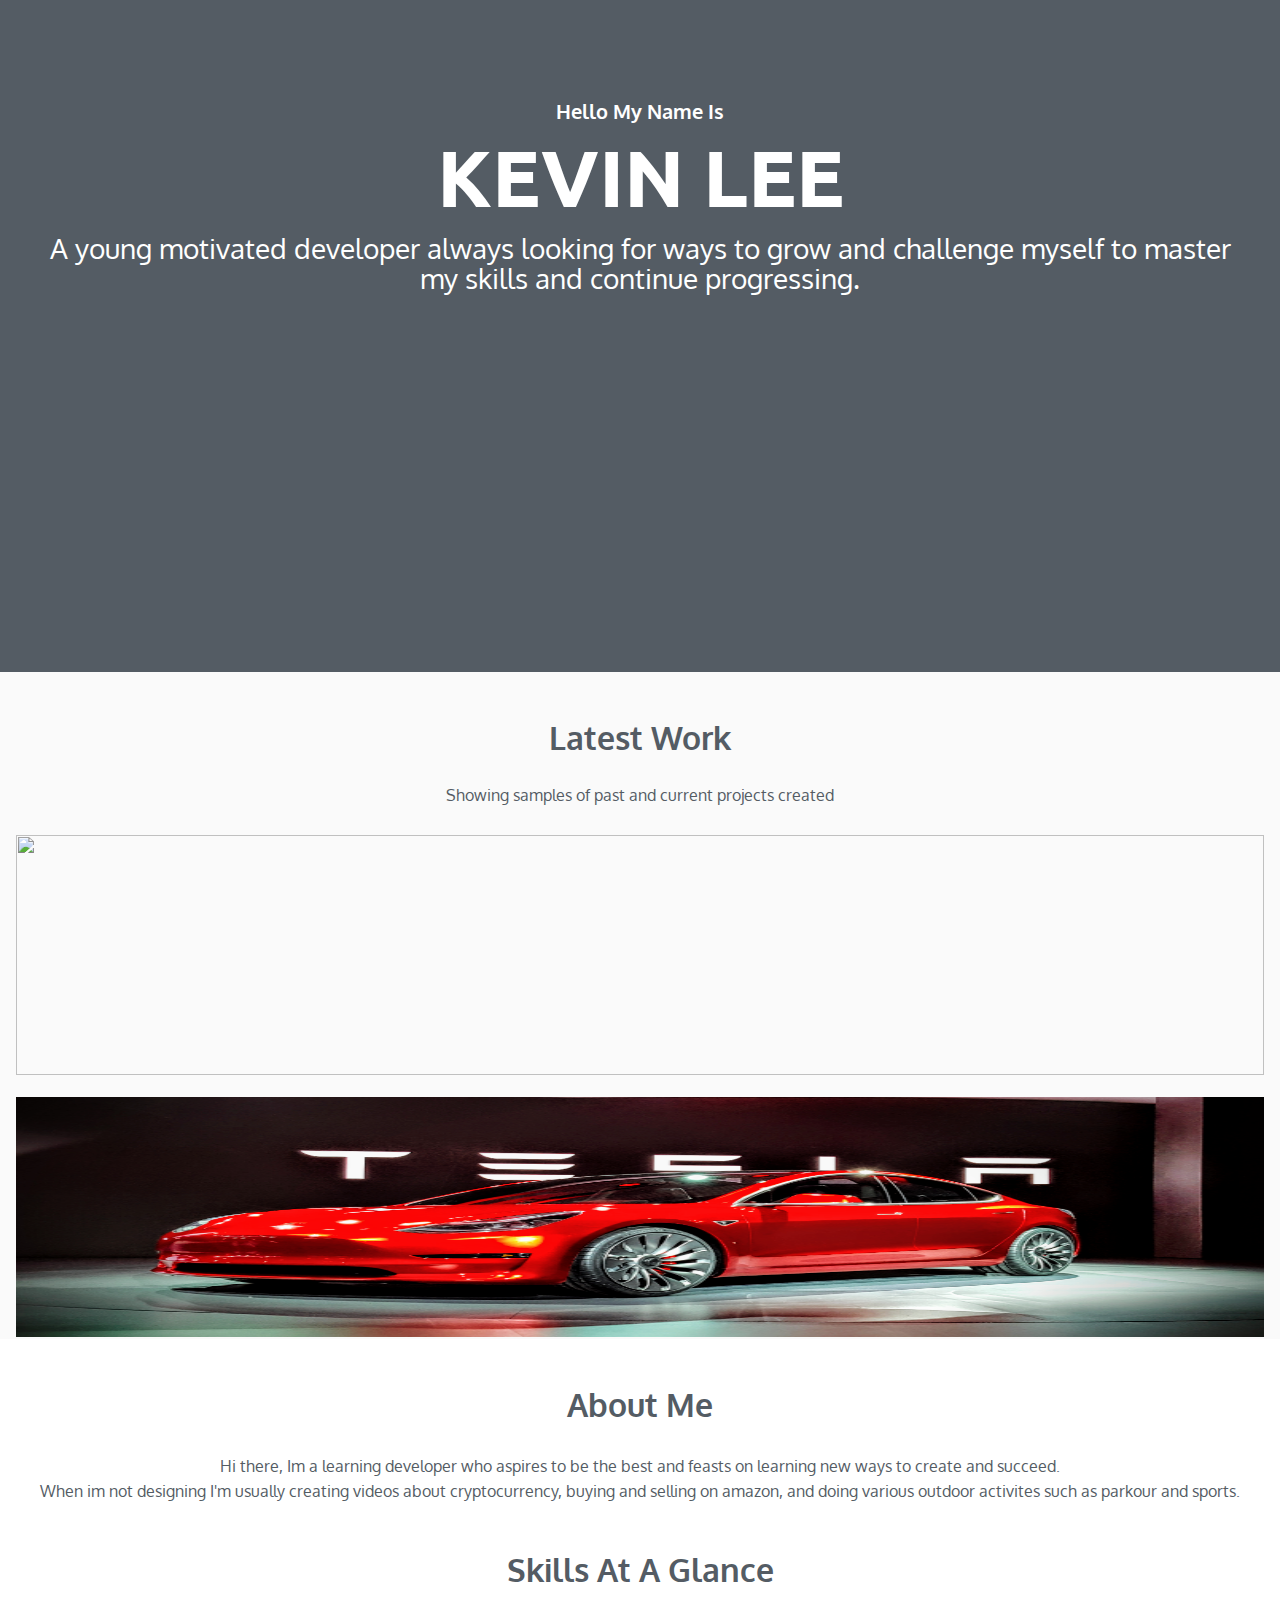
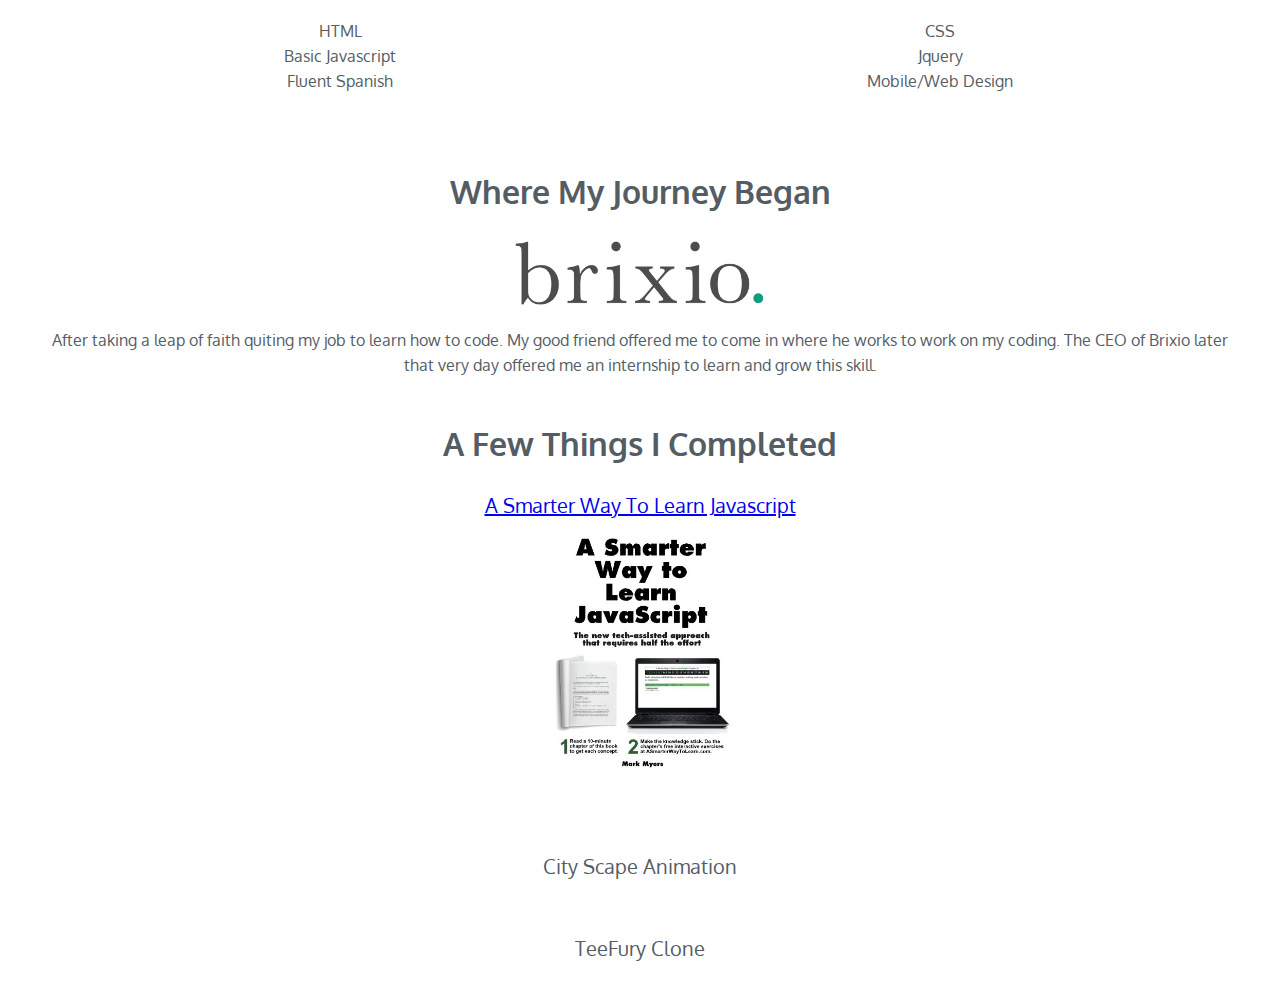
==== index.html @ 57ce1e83 "first commit" ====
<!DOCTYPE html>
<html>
  <head>
    <meta name="viewport" content="width=device-width, initial-scale=1.0">
    <meta charset="utf-8">
    <title>KevDevLee</title>
    <link rel="stylesheet" href="reset.css">
    <link rel="stylesheet" href="styles.css">
    <link rel="icon" href="./img/icon.png">
    <link rel="stylesheet" href="mediaquery.css">
    <script src="https://use.fontawesome.com/3c6d89390d.js"></script>
  </head>
  <body>
    <div class="header-container">
      <div class="info-container">
        <div class="title">
          Hello my name is
        </div>
        <div class="name">
          Kevin lee
        </div>
        <div class="intro-about-me">
          A young motivated developer always looking for ways to grow and challenge myself to master my skills and continue progressing.
        </div>
      </div>

      <div class="down-button">

      </div>
    </div>
    <div class="section2-container">
      <div class="section2-info">
        <div class="infoheader">
          Latest Work
        </div>
        <div class="clones">
          Showing samples of past and current projects created
        </div>

      </div>
      <div class="projects-container">
        <div class="apple">
          <img src="./img/apple.png" alt="">
        </div>
        <div class="tesla">
          <img src="./img/tesla.png" alt="">
        </div>
      </div>
    </div>
    <div class="about-me-container">
      <div class="infoheader">
        About me
      </div>
      <div class="info-about-me">
        Hi there, Im a learning developer who aspires to be the best and feasts on learning new ways to create and succeed.
      </div>
      <div class="whoami">
        When im not designing I'm usually creating videos about cryptocurrency, buying and selling on amazon, and doing various outdoor activites such as parkour and sports.
  </div>
  <div class="services-container">
      <div class="infoheader">
        Skills At A Glance
      </div>
      <div class="grid-wrapper">
      <div class="skills">
        HTML
      </div>
      <div class="skills">
        CSS
      </div>
      <div class="skills">
        Basic Javascript
      </div>
      <div class="skills">
        Jquery
      </div>
      <div class="skills">
        Fluent Spanish
      </div>
      <div class="skills">
        Mobile/Web Design
      </div>
    </div>

  </div>
  <div class="worked-with">
    <div class="infoheader">
      Where my journey began
    </div>
    <div id="briximg" class="jobs">
      <img src="./img/brixio.png" alt="">
    </div>
    <div class="my-journey">
      After taking a leap of faith quiting my job to learn how to code. My good friend offered me to come in where he works to work on my coding. The CEO of Brixio later that very day offered me an internship to learn and grow this skill.
    </div>
    <div class="infoheader">
      A Few Things I Completed
    </div>
    <div class="whatilearned">

    </div>
    <div class="titleintro">
     <a href="http://dit.dru.ac.th/home/004/classicweb/for_member/filekm/ASmarterWaytoLearnJavaScript.pdf">A Smarter Way To Learn Javascript</a>
    </div>
    <div class="smarterway">
      <div class="smarter">
        <img src="./img/javascript.jpg" alt="">
      </div>
    </div>
    <div class="titleintro">
      <img src="./img/jquerysnake" alt="">
    </div>
    <div class="titleintro">
      City Scape Animation
    </div>
    <div class="cityscape">
      <img src="./img/cityscap.png" alt="">
    </div>
    <div class="titleintro">
      TeeFury Clone
    </div>
    <div class="tee">
      <img src="./img/teefury.png" alt="">
    </div>
  </div>


    <!-- <div class="logoo">
      <?xml version="1.0" encoding="utf-8"?>
      <svg version="1.1" id="Layer_1" xmlns="http://www.w3.org/2000/svg" xmlns:xlink="http://www.w3.org/1999/xlink" x="0px" y="0px"
      	 viewBox="0 0 375 176" style="enable-background:new 0 0 375 176;" xml:space="preserve">
      <style type="text/css">
      	.st0{fill:#8ED7F0;stroke:#000000;stroke-miterlimit:10;}
      	.st1{fill:#190B0B;stroke:#000000;stroke-miterlimit:10;}
      	.st2{fill:#180D0B;stroke:#000000;stroke-miterlimit:10;}
      	.st3{fill:#19100B;stroke:#000000;stroke-miterlimit:10;}
      	.st4{fill:#FFFFFF;stroke:#000000;stroke-miterlimit:10;}
      	.st5{fill:#190C0C;stroke:#000000;stroke-miterlimit:10;}
      	.st6{fill:#ED1C24;stroke:#010101;stroke-miterlimit:10;}
      	.st7{fill:#E01F26;stroke:#000000;stroke-miterlimit:10;}
      	.st8{fill:#999999;stroke:#000000;stroke-miterlimit:10;}
      </style>
      <rect id="outer" x="3.3" y="15.8" class="st0" width="368.4" height="10.1"/>
      <rect id="outer" x="3.3" y="147.6" class="st0" width="368.4" height="10.1"/>
      <path id="outer" class="st1" d="M99,113.2c-0.6-2-2.1-3.2-2.7-3.7c-2.4-1.9-5.4-2.5-10.3-2.3c-3.9,0.2-10.2,1-18,4.3
      	c-10.3,3.9-16.8,9.4-20.4,13c-4.1,4-10.1,9.9-9.4,16.8c0.1,1.2,0.4,4.9,3.1,7.4c1.6,1.5,3.7,2.3,4.5,2.6c1.5,0.6,2.8,0.8,3.7,1h32.2
      	l2.9-7.1L53,145.7c-0.8-0.3-1.5-0.5-2.3-0.8c-0.6-0.4-1.5-1.3-1.9-2.6c-0.4-1.3-0.1-2.5,0.1-3.4c0.1-0.4,0.2-0.8,0.3-1.2
      	c0,0,0.1-0.3,0.2-0.7c0.4-1.1,1.2-2.5,1.4-2.7c0.4-0.6,1-1.3,1.6-2c0.3-0.4,0.7-0.7,1-1c0.7-0.8,1.8-2.2,3.4-3.5
      	c0.4-0.4,0.8-0.7,1-0.9c3.5-2.9,6.6-4.6,8.4-5.7c2.7-1.5,4.7-2.4,8-3.8c5.1-2.2,6.7-2.5,7.8-2.6c2.2-0.2,6.4-0.3,7,1.3
      	c0.4,1.1-1,2.5-2.1,3.5c-5.7,5.2-18.2,12.8-24,16.2l5.4,4.7l27.1-17.4C98.6,120.2,100,116.4,99,113.2z"/>
      <path id="outer" class="st1" d="M111.8,129.3c-1.1-1.3,1.4-4.9,5.4-11.7c2.7-4.5,4.7-8.3,6-10.8c-4.3,0-8.6,0-12.8,0l-21.7,45.3
      	c4,0,8.1,0,12.1,0c0.8-2.4,2.4-6.5,6.1-10.1c3.9-3.8,9.1-6.2,9.9-5.3c0.3,0.3-0.3,0.9-1.7,5.3c-0.3,0.8-0.6,1.9-0.8,3.4
      	c-0.1,1-0.2,1.6,0,2.5c0.4,1.9,1.6,3,1.9,3.3c1.3,1.2,2.7,1.4,3.3,1.5c3.8,0,7.5,0.1,11.3,0.1l3.1-6.8c-1,0-2.6,0-4.4-0.1
      	c-2.6-0.1-3.9-0.2-4.2-0.7c-1.2-1.8,4.6-5.5,3.9-10.5c-0.4-2.6-2.4-4.3-2.6-4.4c-0.7-0.6-2-1.3-6-1.4
      	C114.8,128.7,112.7,130.3,111.8,129.3z"/>
      <path id="outer" class="st1" d="M136.3,145.2c-0.2,1-0.4,3,0.8,4.8c1.3,1.9,3.5,2.3,5.7,2.8c0.8,0.2,1.9,0.3,5.6,0.3
      	c2.5,0,4.5-0.2,6.1-0.3l3-7.5c-3.8,0-7.5,0-11.3,0.1c2.7-5.1,5.3-10.2,8-15.3c-3.6-0.1-7.2-0.1-10.8-0.2
      	C141.1,134.9,138.7,140,136.3,145.2z"/>
      <ellipse id="outer" class="st1" cx="153.4" cy="118.8" rx="6.5" ry="4.4"/>
      <path id="outer" class="st1" d="M196.7,153.6c-13.3,0.3-23.2,0.3-27.1,0.2c-0.9,0-2.9-0.1-5-1.3c-2.1-1.2-3.1-3-3.3-3.3
      	c-1.3-2.3-1.1-4.5-1-5.6c0.6-6,5.8-9.7,7.3-10.8c3.9-2.8,7.8-3.4,9.8-3.7c0.9-0.1,3.8-0.5,7.3,0c1.9,0.3,3.9,0.6,6,1.9
      	c0.8,0.5,1.8,1.2,2.7,2.5c1.6,2.5,1,5.2,0.8,6c-3.6,0-7.1,0-10.7,0c1-2.5,0.7-3.5,0.2-4c-1.4-1.5-6.7,0.3-9.7,3.5
      	c-2.3,2.5-3,5.3-3.3,6.8c8.9,0.2,17.9,0.4,26.8,0.7L196.7,153.6z"/>
      <path id="outer" class="st2" d="M235.8,136.6c-4.5-0.6-8.3-0.5-10.9-0.3c-0.7,0.1-4.6,0.4-9.2,2.3c-1.9,0.7-3.4,1.6-4.2,3.2
      	c-0.4,0.8-0.9,2.4-0.2,3.3c1.2,1.3,4.8-0.2,6.6-1.3c2.6-1.5,4.1-3.7,4.8-5.1c2.8,0.8,5.6,1.6,8.4,2.4c-1.6,1.4-3.3,2.9-4.9,4.3
      	c4.3,0.3,8.7,0.7,13,1c-0.4,2.1-0.8,4.2-1.3,6.3c-4.3,0-8.5,0.1-12.8,0.1c-1.4-0.8-2.7-1.7-4.1-2.5c-1.1,0.7-2.8,1.7-5,2.3
      	c-2.1,0.6-6.2,1.9-10.3,0.1c-0.9-0.4-5.1-2.2-6.1-6.1c-1.4-5.6,4.9-10.6,5.6-11.1c1.8-1.4,3.9-2.2,5.6-2.9c2.2-0.9,4-1.3,5.9-1.8
      	c1-0.2,3.9-0.9,8.3-1.3c6.1-0.6,9.1-0.9,10.2,0.7c0.4,0.6,0.4,1.3,0.6,2.6C236.1,134.4,236,135.7,235.8,136.6z"/>
      <path id="outer" class="st2" d="M269.2,137.8c2.9,0.7,5.8,1.3,8.6,2c-2.4,4.8-4.2,8.5-5.3,10.6c-3.5,7.2-4.3,8.8-6.3,11
      	c-2.9,3.2-5.9,5.1-7.5,6.1c-2.8,1.8-5.2,2.7-6,3c-3,1.1-5.4,1.6-7,1.9c-2.2,0.4-4.2,0.6-5.6,0.6c-0.3-1.9-0.6-3.8-0.9-5.6
      	c5.8-1.5,10.3-3.4,13.3-4.9c2.5-1.2,4-2.2,5.4-3.6c2.6-2.7,3.8-5.7,4.3-7.4c-1.4,0.3-3.4,0.7-5.8,0.9c-2,0.1-4.2,0.3-6.9-0.4
      	c-2.5-0.6-4.7-1.1-6.4-3.1c-2.2-2.6-1.8-6-1.6-7c0.5-1.4,1.4-3.7,3.4-5.9c0.5-0.6,2.7-3,7.4-4.9c3.6-1.5,6.6-1.8,11-2
      	c4.7-0.2,10.5-0.4,17.3-0.4c-0.2,2.5-0.3,4.9-0.5,7.4c-4-0.1-7.6-0.1-10.5-0.1c-1.7,0-4.1,0-7.1,0.4c-1.2,0.1-2.8,0.4-4.7,0.9
      	c-2.8,0.8-3.8,1.4-4.1,1.7c-0.8,0.6-2,1.6-2.3,3.3c0,0.2-0.2,1.9,0.9,3.1c1.3,1.5,3.5,1.3,4.6,1.3c1.5-0.1,2.5-0.6,4-1.4
      	c0.8-0.4,2.3-1.2,4-2.6C266,141.7,267.6,140.1,269.2,137.8z"/>
      <path id="outer" class="st3" d="M280.6,144.9c0,7,7.3,12.8,16.3,12.8c9,0,16.3-5.7,16.3-12.8s-7.3-12.8-16.3-12.8
      	C287.9,132.2,280.6,137.9,280.6,144.9"/>
      <path id="outer" class="st4" d="M303,144.4c0.4,0.4-1.6,5.1-5.5,5.2c-2.7,0.1-5.6-2-5.8-4.7c-0.1-2.4,2.1-3.9,2.3-4
      	c1.8-1.2,4.2-1.1,4.5-0.5c0.1,0.2-0.1,0.3-0.2,0.9c0,0.3-0.1,0.9,0.1,1.5c0.2,0.5,0.5,0.8,0.7,0.9c0.4,0.4,0.9,0.5,1.1,0.6
      	c0.1,0,0.5,0.1,1.4,0.1C302.6,144.5,302.9,144.3,303,144.4z"/>
      <path id="outer" class="st5" d="M311.9,144.9c0,0,1.7,0.3,1.7,0.3c0.1,0,7.4,1.5,7.5,1.6l2.7-6.6h-9.8c-1.7-1.2-3.4-2.3-5.1-3.5
      	"/>
      <polygon id="outer" class="st6" points="55.4,90.5 46.1,121.8 36.8,90.7 3.3,98.7 27.7,75.9 3.3,53.1 37.1,61.2 46.1,30.1
      	55.4,61.1 88.9,53.2 64.2,75.9 88.9,98.7 "/>
      <polygon id="outer" class="st6" points="241.5,90.5 232.2,121.8 222.9,90.7 189.4,98.7 213.9,75.9 189.4,53.1 223.2,61.2
      	232.2,30.1 241.5,61.1 275.1,53.2 250.3,75.9 275.1,98.7 "/>
      <polygon id="outer" class="st6" points="338.2,90.5 328.9,121.8 319.6,90.7 286.1,98.7 310.5,75.9 286.1,53.1 319.9,61.2
      	328.9,30.1 338.2,61.1 371.7,53.2 347,75.9 371.7,98.7 "/>
      <path id="outer" class="st7" d="M34.9,117.3"/>
      <path id="outer" class="st7" d="M34.1,118.7"/>
      <path id="outer" class="st7" d="M35.1,118.8"/>
      <path id="outer" class="st7" d="M49.4,109.9"/>
      <path id="outer" class="st7" d="M48.4,114.7"/>
      <path id="outer" class="st7" d="M49.9,103.4"/>
      <path id="outer" class="st4" d="M24.4,105"/>
      <path id="outer" class="st8" d="M171.7,46.6"/>
      <polygon id="outer" class="st6" points="147.7,90.5 138.4,121.8 129.2,90.7 95.6,98.7 120.1,75.9 95.6,53.1 129.5,61.2
      	138.4,30.1 147.7,61.1 181.3,53.2 156.5,75.9 181.3,98.7 "/>
      </svg>
    </div> -->




    <script type="text/javascript" src="http://code.jquery.com/jquery-1.9.1.min.js"></script>
      <script src="./Javascript/javascript.js"></script>
  </body>
</html>
---- styles.css ----
@import url('https://fonts.googleapis.com/css?family=Oxygen|Ubuntu');

body {
  /*font-family: 'Ubuntu', sans-serif;*/
  font-family: 'Oxygen', sans-serif;

}

.header-container {
  background-color: #545C64;
  height: 42rem;
  width: 100%;

}

.info-container {
  position: relative;
  top: 15%;
  text-align: center;
  color: white;
  padding: 0 1rem 0 1rem;
}

.title {
  text-transform: capitalize;
  font-weight: 600;
  font-size: 1.25rem;
}

.name {
  font-size: 5rem;
  margin: 1rem;
  text-transform: uppercase;
  font-weight: bold;
  font-family: 'Ubuntu', sans-serif;
}

.intro-about-me {
  margin-top: 1rem;
  padding: 0 2rem 0 2rem;
  font-size: 1.75rem;
  line-height: 30px;
}

.section2-container {
background-color: #FAFAFA;
padding: 0 1rem 0 1rem;
text-align: center;
}

.section2-info {
}

.infoheader {
  color: #545C64;
  text-align: center;
  text-transform: capitalize;
  font-weight: bold;
  font-size: 2rem;
  margin-bottom: 2rem;
  padding-top: 3rem;
  line-height: 35px;
}




.clones {
  color: #545C64;
  text-align: center;
  margin: 0 1.25rem 0 1.25rem;
}

.apple {
  margin-top: 2rem;
}

.apple img {
  width: 100%;
  height: 15rem;
}

.tesla img {
  width: 100%;
  height: 15rem;
}

.projects-container {
  display: grid;
  grid-template-columns: 1fr;
  grid-gap: 1.25rem;


}

.about-me-container {
  text-align: center;
  color: #545C64;
  padding: 0 2.5rem 0 2.5rem;
  line-height: 25px;
}

.about-me {
  font-size: 2rem;
  color: #545C64;
  padding-top: 3rem;
  text-align: center;
  margin-bottom: 2rem;
}

/*.services-at-glance {
  padding-top: 3rem;
  font-size: 1.75rem;
  color: #545C64;
}*/

.grid-wrapper {
  margin-top: 2rem;
  display: grid;
  grid-template-columns: 1fr 1fr;
  grid-template-rows: auto;
  grid-template-areas:
  "css html"
  "javascript jqeury"
  "spanish spanish"
  ;


}

.grid-wrapper:nth-child(1) {
  grid-area: css;
}
.grid-wrapper:nth-child(2) {
  grid-area: html;
}
.grid-wrapper:nth-child(3) {
  grid-area: javascript;
}
.grid-wrapper:nth-child(4) {
  grid-area: jquery;
}
.grid-wrapper:nth-child(5) {
  grid-area: spanish;
}
.grid-wrapper:nth-child(6) {
  grid-area: web;
  background-color: red;
}

/*.pleasure {
  padding-top: 3rem;
  font-size: 1.75rem;
  color: #545C64;
  margin-bottom: 2rem
}*/

.worked-with {
  padding-top: 2rem;

}

.jobs img {
  height: 5rem;
  padding: 0 0 1rem 0;
}


.js a {
  text-decoration: none;
}

.smarter img {
  height: 16rem;
}

.cityscape img {
  height: 6rem;
}

.tee img {
  height: 20rem;
}

.titleintro {
  color: #545C64;
  font-size: 1.25rem;
  margin: 1rem 0 1rem 0;
}




























.logoo img{
  height : 300px;
  width: 300px;
  display: inline-block;
}

#outer {
  stroke-dasharray: 757;
  stroke-dashoffset: -7576;
  animation: draw-outer 3s infinite;
}

@keyframes draw-outer {
  from {
    stroke-dashoffset: 757;
  }
  to{
    stroke-dashoffset: 0;
  }
}

#road {
  stroke-dasharray: 757;
  stroke-dashoffset: -7576;
  animation: draw-outer 3s infinite;
}

@keyframes draw-outer {
  from {
    stroke-dashoffset: 757;
  }
  to{
    stroke-dashoffset: 0;
  }
}
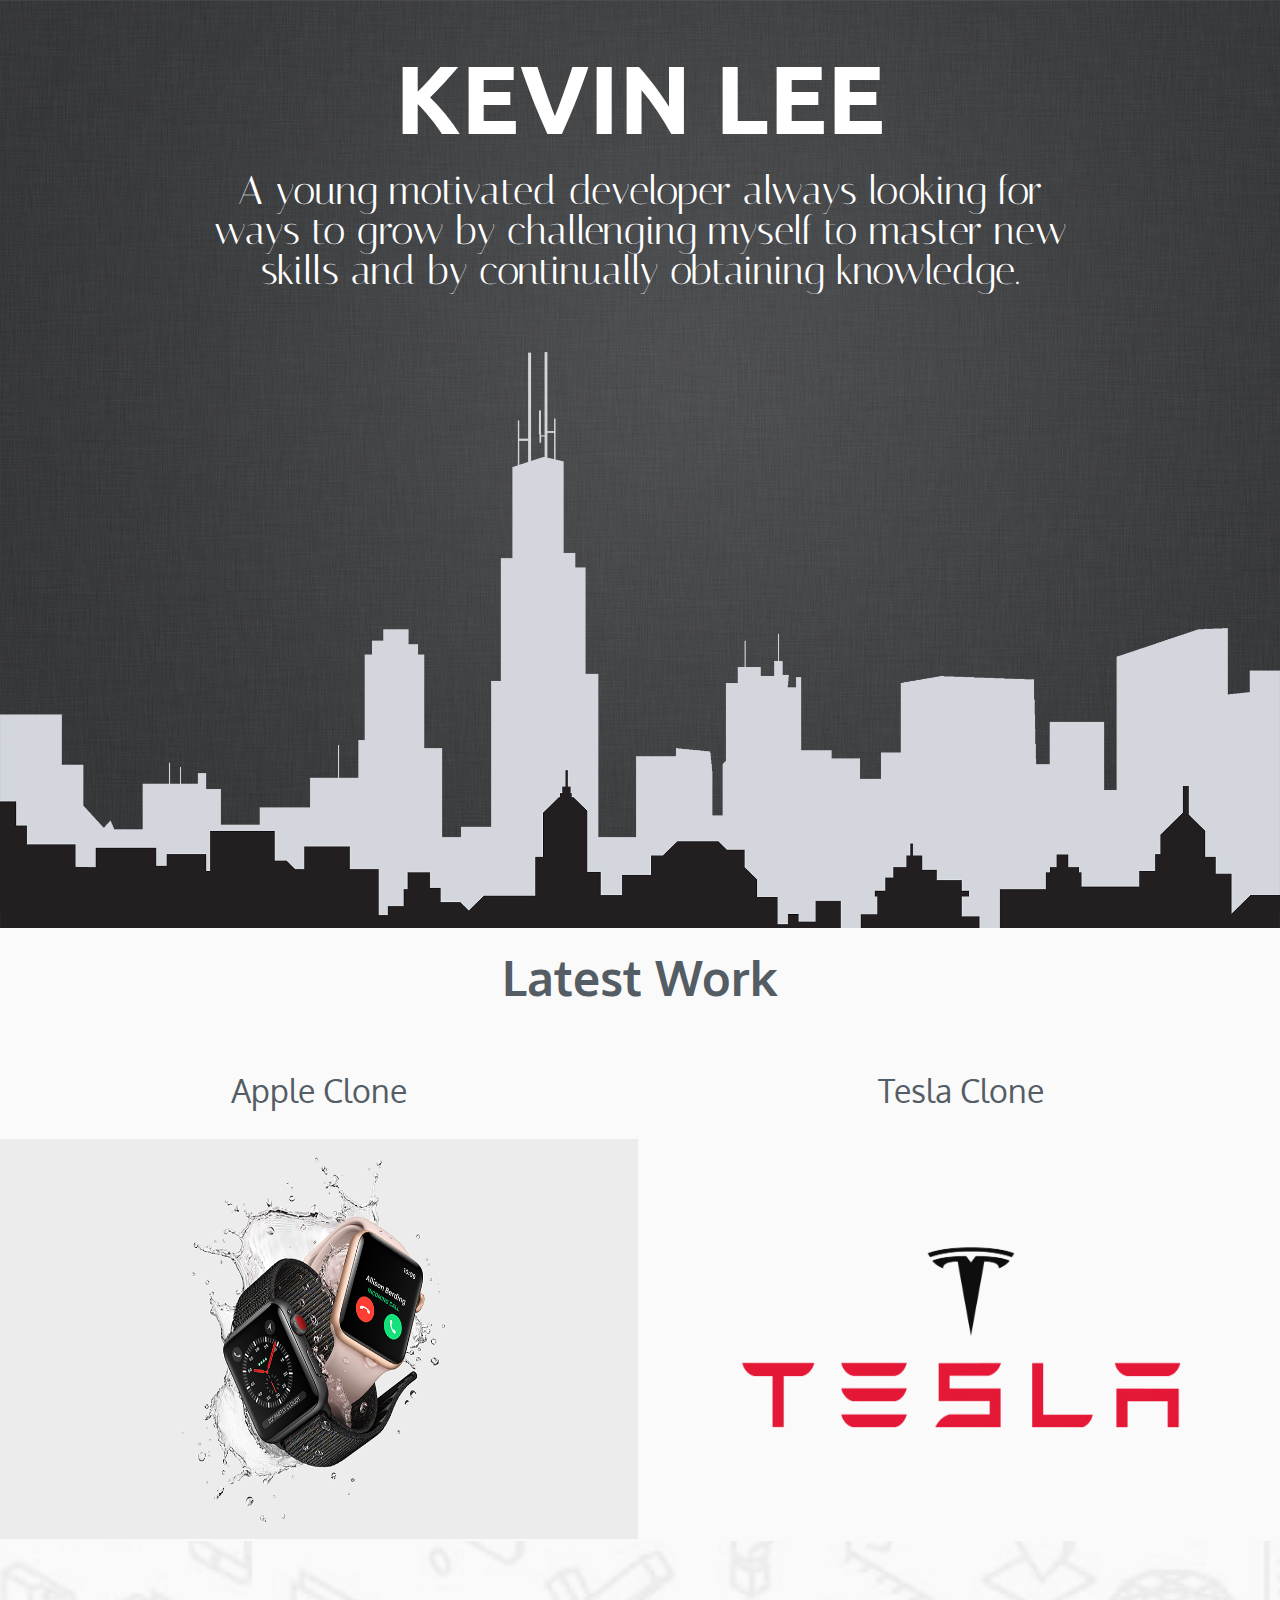
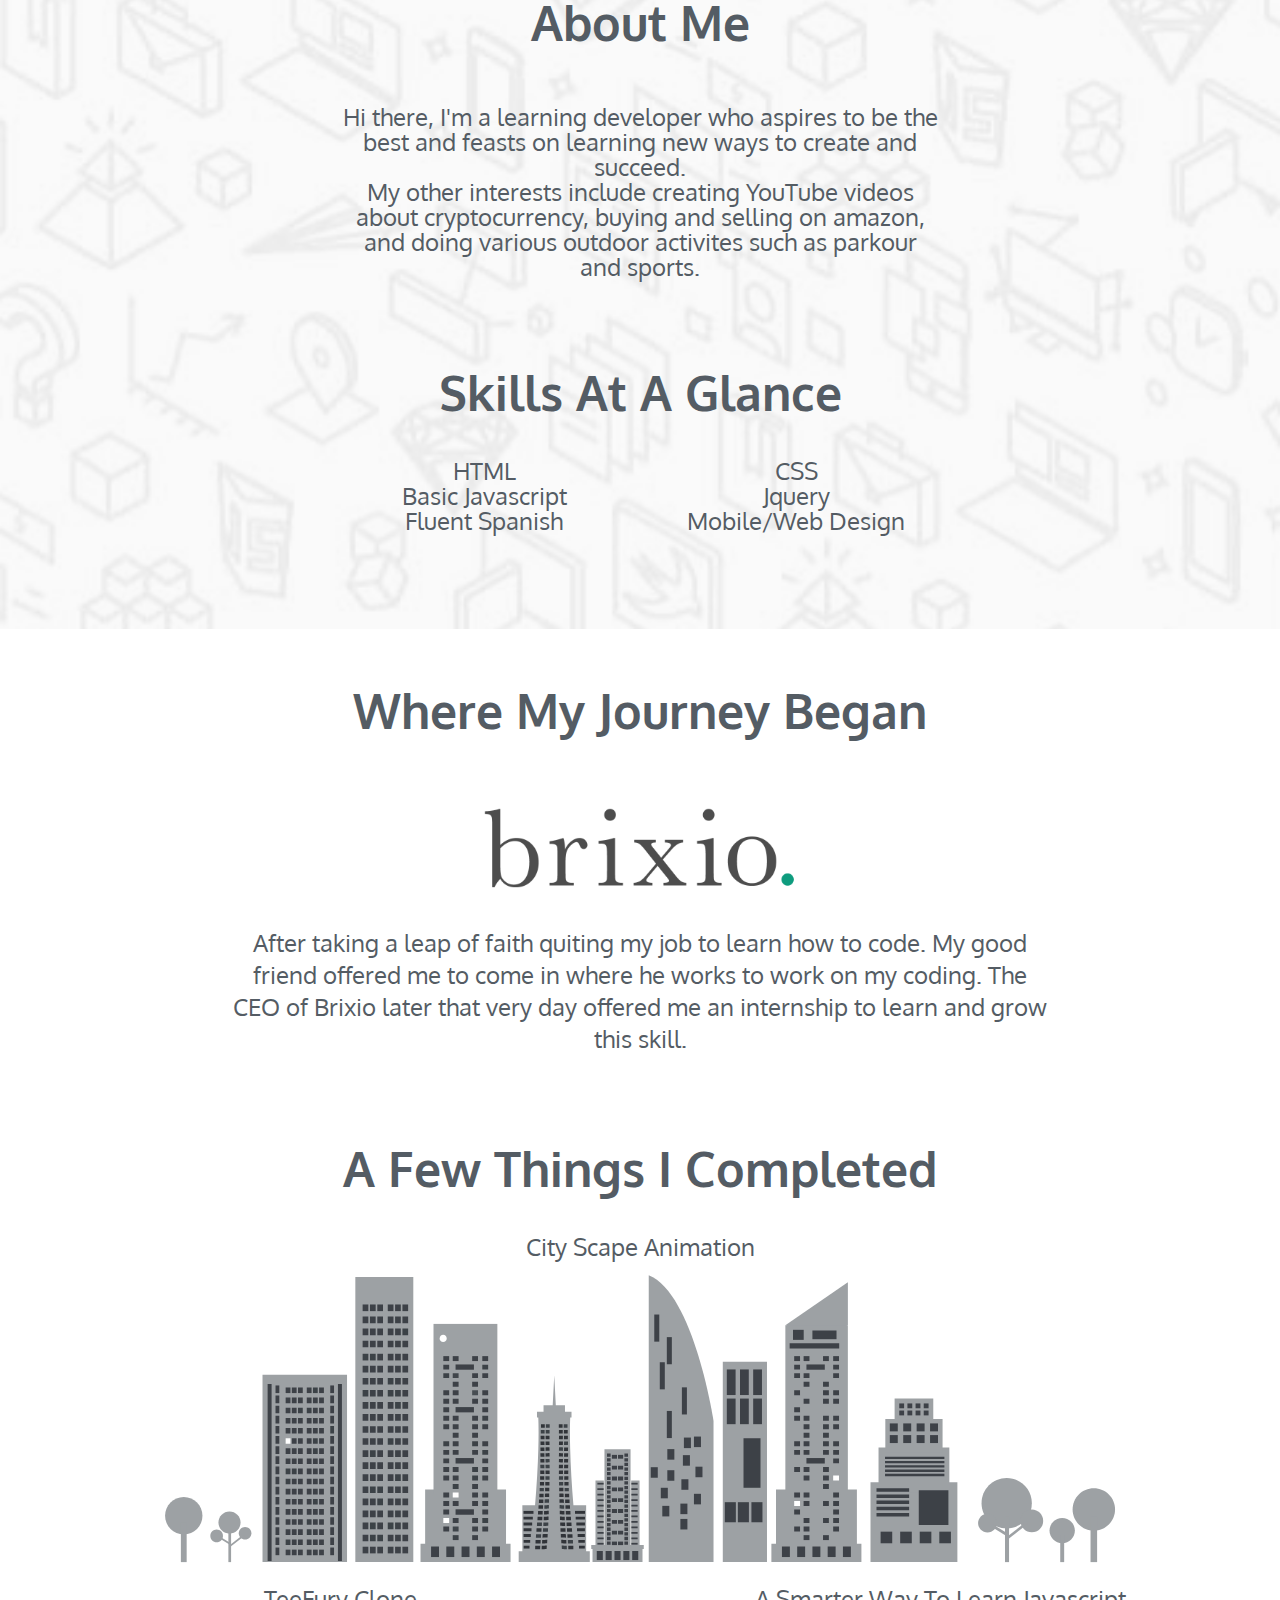
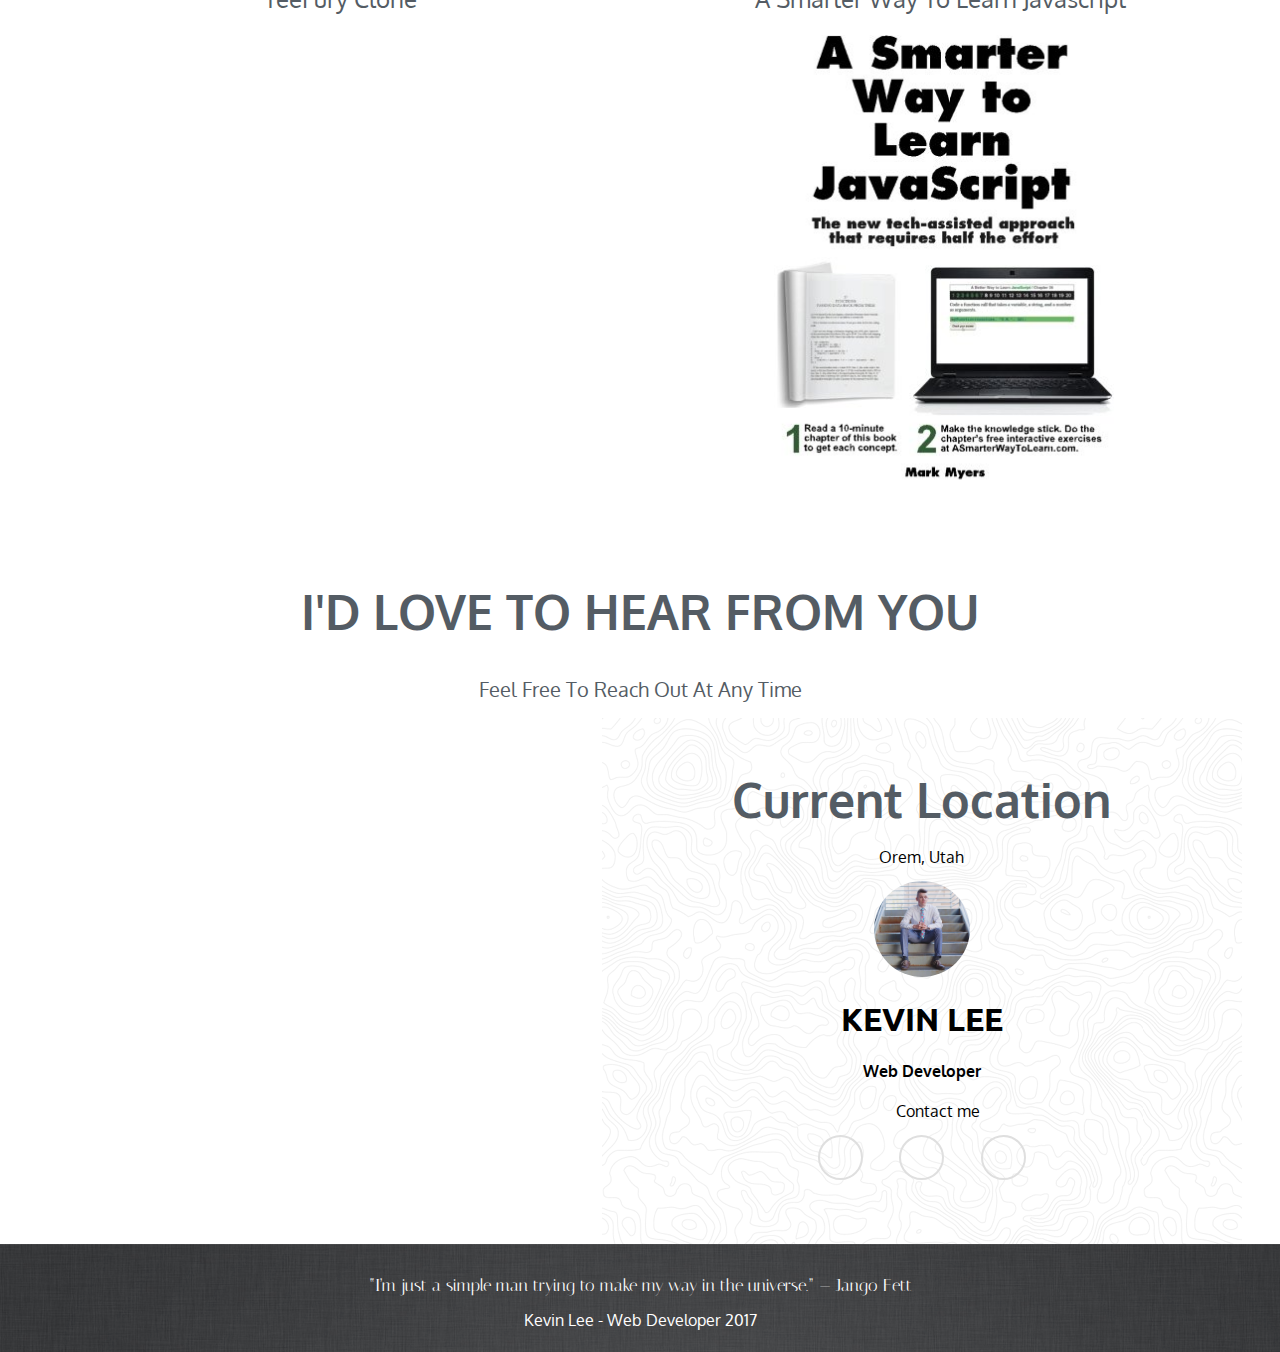
==== commit 601ea183: "massive updates" ====
--- a/index.html
+++ b/index.html
@@ -12,79 +12,99 @@
   </head>
   <body>
     <div class="header-container">
+
       <div class="info-container">
-        <div class="title">
-          Hello my name is
-        </div>
-        <div class="name">
+        <div id="mainname" class="name">
           Kevin lee
         </div>
         <div class="intro-about-me">
-          A young motivated developer always looking for ways to grow and challenge myself to master my skills and continue progressing.
+          A young motivated developer always looking for ways to grow by challenging myself to master new skills and by continually obtaining knowledge.
         </div>
       </div>
 
       <div class="down-button">
 
       </div>
+      <div class="chicago-town">
+    </div>
     </div>
     <div class="section2-container">
       <div class="section2-info">
+        <div id="latest-work" class="infoheader">
+          Latest Work
+        </div>
+        <!-- <div class="clones">
+          here are samples of past and current projects created.
+        </div> -->
+
+      </div>
+      <div class="projects-container">
+        <div class="tesla-box">
+          <div id="apple" class="clone-title">
+            <a href="apple.com">Apple Clone</a>
+          </div>
+          <div class="apple">
+            <img src="./img/apple1.png" alt="">
+          </div>
+
+        </div>
+        <div class="tesla-box">
+          <div id="tesla-title" class="clone-title">
+            <a href="tesla.com">Tesla Clone</a>
+          </div>
+          <div class="tesla">
+            <img src="./img/tesla.png" alt="">
+          </div>
+
+        </div>
+      </div>
+    </div>
+    <div class="cool-baxkground">
+
+    </div>
+    <div class="background-container">
+      <div class="about-me-container">
         <div class="infoheader">
-          Latest Work
-        </div>
-        <div class="clones">
-          Showing samples of past and current projects created
-        </div>
-
-      </div>
-      <div class="projects-container">
-        <div class="apple">
-          <img src="./img/apple.png" alt="">
-        </div>
-        <div class="tesla">
-          <img src="./img/tesla.png" alt="">
-        </div>
-      </div>
-    </div>
-    <div class="about-me-container">
-      <div class="infoheader">
-        About me
-      </div>
-      <div class="info-about-me">
-        Hi there, Im a learning developer who aspires to be the best and feasts on learning new ways to create and succeed.
-      </div>
-      <div class="whoami">
-        When im not designing I'm usually creating videos about cryptocurrency, buying and selling on amazon, and doing various outdoor activites such as parkour and sports.
-  </div>
-  <div class="services-container">
-      <div class="infoheader">
-        Skills At A Glance
-      </div>
-      <div class="grid-wrapper">
-      <div class="skills">
-        HTML
-      </div>
-      <div class="skills">
-        CSS
-      </div>
-      <div class="skills">
-        Basic Javascript
-      </div>
-      <div class="skills">
-        Jquery
-      </div>
-      <div class="skills">
-        Fluent Spanish
-      </div>
-      <div class="skills">
-        Mobile/Web Design
-      </div>
-    </div>
-
-  </div>
+          About me
+        </div>
+        <div class="info-about-me">
+          Hi there, I'm a learning developer who aspires to be the best and feasts on learning new ways to create and succeed.
+        </div>
+        <div class="whoami">
+          My other interests include creating YouTube videos about cryptocurrency, buying and selling on amazon, and doing various outdoor activites such as parkour and sports.
+        </div>
+      </div>
+
+      <div class="services-container">
+        <div class="infoheader">
+          Skills At A Glance
+        </div>
+        <div class="grid-wrapper">
+          <div class="skills">
+            HTML
+          </div>
+          <div class="skills">
+            CSS
+          </div>
+          <div class="skills">
+            Basic Javascript
+          </div>
+          <div class="skills">
+            Jquery
+          </div>
+          <div class="skills">
+            Fluent Spanish
+          </div>
+          <div class="skills">
+            Mobile/Web Design
+          </div>
+        </div>
+
+      </div>
+
+    </div>
   <div class="worked-with">
-    <div class="infoheader">
+    <div id="whereitbegan" class="infoheader">
       Where my journey began
     </div>
     <div id="briximg" class="jobs">
@@ -98,30 +118,114 @@
     </div>
     <div class="whatilearned">
 
-    </div>
-    <div class="titleintro">
-     <a href="http://dit.dru.ac.th/home/004/classicweb/for_member/filekm/ASmarterWaytoLearnJavaScript.pdf">A Smarter Way To Learn Javascript</a>
-    </div>
-    <div class="smarterway">
-      <div class="smarter">
-        <img src="./img/javascript.jpg" alt="">
-      </div>
-    </div>
-    <div class="titleintro">
-      <img src="./img/jquerysnake" alt="">
-    </div>
-    <div class="titleintro">
-      City Scape Animation
-    </div>
-    <div class="cityscape">
-      <img src="./img/cityscap.png" alt="">
-    </div>
-    <div class="titleintro">
-      TeeFury Clone
-    </div>
-    <div class="tee">
-      <img src="./img/teefury.png" alt="">
-    </div>
+      <div class="box1">
+        <div class="titleintro">
+          <a href="http://dit.dru.ac.th/home/004/classicweb/for_member/filekm/ASmarterWaytoLearnJavaScript.pdf">A Smarter Way To Learn Javascript</a>
+        </div>
+        <div class="smarterway">
+          <div class="smarter">
+            <img src="./img/javascript.jpg" alt="">
+          </div>
+      </div>
+    </div>
+    <div class="box-2">
+      <div class="titleintro">
+        TeeFury Clone
+      </div>
+      <div class="tee">
+        <img src="./img/teefury.png" alt="">
+      </div>
+    </div>
+    <div class="box-3">
+      <div id="cityscape" class="titleintro">
+        City Scape Animation
+      </div>
+      <div class="cityscape">
+        <img src="./img/city.svg" alt="city..">
+      </div>
+    </div>
+  </div>
+</div>
+  <div class="contact-me-container">
+    <div class="infoheader">
+      I'D LOVE TO HEAR FROM YOU
+    </div>
+    <div class="reach-out">
+      Feel Free To Reach Out At Any Time
+    </div>
+  </div>
+  <!-- </div> -->
+  <div class="map-bio-contain">
+    <div class="map-location-box">
+
+
+
+      <div id="map"></div>
+
+
+
+
+
+
+<div class="bot-box-2">
+  <div class="current-location-container">
+    <div id="currentlocation" class="infoheader">
+      Current Location
+    </div>
+    <div class="location-me">
+      Orem, Utah
+    </div>
+    <div class="linked-in">
+      <img src="./img/linkedin.png" alt="">
+    </div>
+    <div id="contact-name" class="name">
+      Kevin Lee
+    </div>
+    <div class="job">
+      Web Developer
+    </div>
+    <div class="email-me-container">
+      <div class="email-me-button">
+        <div class="email-icon">
+          <i class="fa fa-envelope-o" aria-hidden="true"></i>
+        </div>
+        <div class="contact-me-bottom">
+          Contact me
+        </div>
+      </div>
+
+    </div>
+    <div class="social-media-container">
+
+      <div class="social-media">
+        <i class="fa fa-facebook" aria-hidden="true"></i>
+      </div>
+      <div class="social-media">
+        <i class="fa fa-instagram" aria-hidden="true"></i>
+      </div>
+      <div class="social-media">
+        <i class="fa fa-linkedin" aria-hidden="true"></i>
+      </div>
+    </div>
+  </div>
+
+</div>
+    </div>
+
+  </div>
+  <div class="footer-container">
+    <footer class="footer">
+      <div class="logo">
+
+      </div>
+      <div class="quote">
+        “I’m just a simple man trying to make my way in the universe.” — Jango Fett
+      </div>
+      <div class="policy">
+        Kevin Lee - Web Developer 2017
+      </div>
+
+    </footer>
   </div>
 
 
@@ -204,5 +308,8 @@
 
     <script type="text/javascript" src="http://code.jquery.com/jquery-1.9.1.min.js"></script>
       <script src="./Javascript/javascript.js"></script>
+      <script async defer
+      src="https://maps.googleapis.com/maps/api/js?key=AIzaSyAMK_JyaZEhAzLjgcOhi70mQtShkYAXaZE&callback=initMap">
+      </script>
   </body>
 </html>
--- a/styles.css
+++ b/styles.css
@@ -1,24 +1,35 @@
 @import url('https://fonts.googleapis.com/css?family=Oxygen|Ubuntu');
-
+@import url('https://fonts.googleapis.com/css?family=Italiana');
 body {
   /*font-family: 'Ubuntu', sans-serif;*/
   font-family: 'Oxygen', sans-serif;
-
 }
 
 .header-container {
-  background-color: #545C64;
-  height: 42rem;
-  width: 100%;
-
+  background-image: url(./img/grayback.png);
+  height: 40rem;
+  width: 100%;
+}
+
+.chicago-town {
+  background-image: url(./img/skyline.png);
+  background-repeat: no-repeat;
+  background-size: cover;
+  position: relative;
+  top: 12px;
+  height: 14rem;
+  width: 100%;
+  margin-top: .5rem;
+  z-index: 1;
 }
 
 .info-container {
   position: relative;
-  top: 15%;
+  top: 3%;
   text-align: center;
   color: white;
   padding: 0 1rem 0 1rem;
+  z-index: 2;
 }
 
 .title {
@@ -29,27 +40,27 @@
 
 .name {
   font-size: 5rem;
-  margin: 1rem;
+  padding: 1.5rem;
   text-transform: uppercase;
   font-weight: bold;
   font-family: 'Ubuntu', sans-serif;
 }
 
 .intro-about-me {
-  margin-top: 1rem;
+  font-family: 'Italiana', serif;
+  margin-bottom: 1rem;
   padding: 0 2rem 0 2rem;
-  font-size: 1.75rem;
+  font-size: 1.5rem;
   line-height: 30px;
 }
 
 .section2-container {
-background-color: #FAFAFA;
-padding: 0 1rem 0 1rem;
-text-align: center;
-}
-
-.section2-info {
-}
+  background-color: #FAFAFA;
+  padding: 0 1rem 0 1rem;
+  text-align: center;
+}
+
+.section2-info {}
 
 .infoheader {
   color: #545C64;
@@ -58,16 +69,18 @@
   font-weight: bold;
   font-size: 2rem;
   margin-bottom: 2rem;
+  padding-top: 2rem;
+  line-height: 35px;
+}
+
+#latest-work {
   padding-top: 3rem;
-  line-height: 35px;
-}
-
-
-
+}
 
 .clones {
   color: #545C64;
   text-align: center;
+  font-size: 1.1rem;
   margin: 0 1.25rem 0 1.25rem;
 }
 
@@ -88,9 +101,7 @@
 .projects-container {
   display: grid;
   grid-template-columns: 1fr;
-  grid-gap: 1.25rem;
-
-
+  grid-gap: .25rem;
 }
 
 .about-me-container {
@@ -106,6 +117,27 @@
   padding-top: 3rem;
   text-align: center;
   margin-bottom: 2rem;
+}
+
+.services-container {
+  color: #545C64;
+  padding: 0 2.5rem 0 2.5rem;
+  line-height: 25px;
+  padding-bottom: 1rem;
+}
+
+.background-container {
+  background-image: url(./img/pattern_2.png);
+  background-repeat: no-repeat;
+  background-size: cover;
+  background-position: center;
+  text-align: center;
+}
+
+
+#whereitbegan {
+  padding-top: 0;
+
 }
 
 /*.services-at-glance {
@@ -119,35 +151,35 @@
   display: grid;
   grid-template-columns: 1fr 1fr;
   grid-template-rows: auto;
-  grid-template-areas:
-  "css html"
-  "javascript jqeury"
-  "spanish spanish"
-  ;
-
-
+  grid-template-areas: "css html" "javascript jqeury" "spanish spanish";
 }
 
 .grid-wrapper:nth-child(1) {
   grid-area: css;
 }
+
 .grid-wrapper:nth-child(2) {
   grid-area: html;
 }
+
 .grid-wrapper:nth-child(3) {
   grid-area: javascript;
 }
+
 .grid-wrapper:nth-child(4) {
   grid-area: jquery;
 }
+
 .grid-wrapper:nth-child(5) {
   grid-area: spanish;
 }
+
 .grid-wrapper:nth-child(6) {
   grid-area: web;
   background-color: red;
 }
 
+
 /*.pleasure {
   padding-top: 3rem;
   font-size: 1.75rem;
@@ -156,8 +188,15 @@
 }*/
 
 .worked-with {
-  padding-top: 2rem;
-
+  padding-top: 1rem;
+  text-align: center;
+  color: #545C64;
+  padding: 0 2.5rem 0 2.5rem;
+  line-height: 25px;
+}
+
+#cityscape {
+  margin-top: 0;
 }
 
 .jobs img {
@@ -165,7 +204,6 @@
   padding: 0 0 1rem 0;
 }
 
-
 .js a {
   text-decoration: none;
 }
@@ -188,38 +226,149 @@
   margin: 1rem 0 1rem 0;
 }
 
-
-
-
-
-
-
-
-
-
-
-
-
-
-
-
-
-
-
-
-
-
-
-
-
-
-
-
-.logoo img{
-  height : 300px;
+.titleintro a {
+  text-decoration: none;
+  color: #545C64;
+}
+.clone-title a {
+  text-decoration: none;
+  color: #545C64;
+  font-size: 1.25rem;
+}
+
+.clone-title {
+  margin: 1rem 0 1rem 0;
+}
+
+#currentlocation {
+  margin-bottom: 1rem;
+}
+
+#contact-name {
+  font-size: 2rem;
+  margin-bottom: 0;
+}
+
+#apple {
+  margin-top: 2rem;
+  margin-bottom: 0;
+}
+
+#map {
+  height: 300px;
+  width: 100%;
+}
+
+.job {
+  text-transform: capitalize;
+  font-weight: bold;
+  margin-bottom: 1rem;
+  margin-top: .25rem;
+}
+
+.email-me-container {
+  padding-top: .52rem;
+  display: flex;
+  justify-content: center;
+  height: 2.5rem;
+  width: 100%;
+  text-align: center;
+}
+
+.email-me-button {
+  display: flex;
+  justify-content: space-between;
+  width: 35%;
+}
+
+.contact-me-container {
+  padding-top: 1rem;
+  text-align: center;
+  color: #545C64;
+  padding: 0 2.5rem 0 2.5rem;
+  line-height: 25px;
+}
+
+
+
+.social-media-container {
+  display: flex;
+  justify-content: space-between;
+  padding: 0 4rem 2rem 4rem;
+}
+
+.social-media {
+  font-size: 1rem;
+  border: 2px solid #dfdfdf;
+  color: #9e9e9e;
+  border-radius: 50%;
+  width:45px;
+  height: 45px;
+  text-align: center;
+  padding: .5rem;
+}
+
+.social-media i {
+  font-size: 1.5rem;
+  padding: 0;
+}
+
+.linked-in img {
+  border-radius: 80px;
+  height: 6rem;
+}
+
+.linked-in {
+  margin-top: 1rem;
+}
+
+.current-location-container {
+  padding: 0;
+}
+
+.current-location-container {
+  background-image: url(./img/pattern_1.png);
+  padding: 0 2.5rem 0 2.5rem;
+  text-align: center;
+}
+
+.logoo img {
+  height: 300px;
   width: 300px;
   display: inline-block;
 }
+
+.quote {
+  font-size: 1.04rem;
+    line-height: 1.25rem;
+  padding: 1rem 0 1rem 0;
+  font-family: 'Italiana', serif;
+}
+
+.footer-container {
+  background-image: url(./img/grayback.png);
+  color: white;
+  padding: 0 0 1rem 0;
+}
+
+.footer {
+  padding: 0 2.5rem 0 2.5rem;
+  text-align: center;
+}
+
+.info-about-me {
+  padding: 1rem 1rem 0 1rem;
+}
+
+.whoami {
+  padding: 0 2rem 2rem 2rem;
+}
+
+.my-journey {
+  padding: 0 2rem;
+}
+
+
 
 #outer {
   stroke-dasharray: 757;
@@ -231,7 +380,7 @@
   from {
     stroke-dashoffset: 757;
   }
-  to{
+  to {
     stroke-dashoffset: 0;
   }
 }
@@ -246,7 +395,7 @@
   from {
     stroke-dashoffset: 757;
   }
-  to{
+  to {
     stroke-dashoffset: 0;
   }
 }
--- a/mediaquery.css
+++ b/mediaquery.css
@@ -0,0 +1,601 @@
+@media screen and (min-width: 439px) {
+.chicago-town {
+  margin-top: 3rem;
+}
+}
+@media screen and (min-width: 439px) {
+
+.chicago-town {
+  position: absolute;
+  top: 23rem;
+  /*margin-top: 8rem;*/
+}
+.email-me-button {
+  padding: 0 .5rem 0 .5rem;
+}
+
+.social-media-container {
+  padding: 0 5rem 3rem 5rem;
+}
+}
+@media screen and (min-width: 514px) {
+
+.chicago-town {
+  position: absolute;
+  top: 23rem;
+  /*margin-top: 8rem;*/
+}
+
+.header-container {
+  height: 40rem;
+}
+.email-me-button {
+  padding: 0 1rem 0 1rem;
+}
+
+.social-media-container {
+  padding: 0 7rem 3rem 7rem;
+}
+
+.apple img {
+  height: 18rem;
+}
+
+.tesla img {
+  height: 18rem;
+}
+
+.services-container {
+  padding-bottom: 5rem;
+}
+
+#whereitbegan {
+  padding-top: 1rem;
+}
+}
+
+@media screen and (min-width: 514px) {
+.chicago-town {
+  top: 23rem;
+  height: 19rem;
+}
+
+.intro-about-me {
+  font-size: 2rem;
+}
+
+#mainname {
+  font-size: 6rem;
+}
+.header-container {
+  height: 45rem;
+}
+.email-me-button {
+  padding: 0 1.5rem 0 1.5rem;
+}
+
+.social-media-container {
+  padding: 0 9rem 3rem 9rem;
+}
+#map {
+  height: 400px;
+}
+.apple img {
+  height: 20rem;
+}
+
+.tesla img {
+  height: 20rem;
+  padding: 0px 3rem 0 3rem;
+}
+.smarter img {
+    height: 20rem;
+}
+.cityscape img {
+    height: 8rem;
+}
+.tee img {
+    height: 23rem;
+}
+}
+
+@media screen and (min-width: 665px) {
+
+.services-container {
+  padding: 0 5.5rem 2rem 5.5rem;
+}
+
+.about-me-container {
+  padding: 0 5rem 0 5rem;
+}
+
+.tesla img {
+    height: 25rem;
+    padding: 0px 5rem 0 5rem;
+}
+
+.apple img {
+  height: 25rem;
+}
+
+.email-me-button {
+  padding: 0 2.7rem 0 2.7rem;
+}
+
+.social-media-container {
+  padding: 0 12rem 3rem 12rem;
+}
+}
+
+@media screen and (min-width: 700px) {
+
+  .clone-title a {
+      font-size: 2rem;
+  }
+
+.services-container {
+  padding: 0 5.5rem 4rem 5.5rem;
+}
+
+.about-me-container {
+  padding: 0 5rem 0 5rem;
+}
+
+.tesla img {
+    height: 25rem;
+    padding: 0px 5rem 0 5rem;
+}
+
+.apple img {
+  height: 25rem;
+}
+
+.email-me-button {
+  padding: 0 3rem 0 3rem;
+}
+
+.social-media-container {
+  padding: 0 13rem 3rem 13rem;
+}
+
+.intro-about-me {
+  font-size: 2.5rem;
+  line-height: 2.5rem;
+}
+
+.projects-container {
+  display: grid;
+  grid-template-columns: 1fr 1fr;
+  grid-gap: .25rem;
+
+}
+
+.section2-container {
+  padding: 0;
+}
+
+.tesla img {
+  padding: 0;
+}
+
+#map {
+  height: 450px;
+}
+
+}
+
+@media screen and (min-width: 750px) {
+  .header-container {
+    height: 48rem;
+}
+
+.chicago-town {
+    top: 24rem;
+    height: 21rem;
+}
+
+.intro-about-me {
+  padding-top: 3rem;
+}
+
+.email-me-button {
+  padding: 0 3.8rem 0 3.8rem;
+}
+
+.social-media-container {
+  padding: 0 14rem 3rem 14rem;
+}
+
+.quote {
+  padding-top: 2rem;
+}
+
+.policy {
+  padding-bottom: .5rem;
+}
+
+.infoheader {
+  padding-top: 4rem;
+  padding-bottom: 1rem;
+}
+
+#whereitbegan {
+  padding-top: 4rem;
+}
+
+
+}
+
+@media screen and (min-width: 900px) {
+  .header-container {
+    height: 52rem;
+}
+
+.chicago-town {
+    top: 24rem;
+    height: 25rem;
+}
+
+.intro-about-me {
+  padding-top: 3rem;
+}
+
+.email-me-button {
+  padding: 0 5.5rem 0 5.5rem;
+}
+
+.services-container {
+    padding: 0 15.5rem 4rem 15.5rem;
+}
+
+.social-media-container {
+  padding: 0 19rem 3rem 19rem;
+}
+
+.smarter img {
+    height: 31rem;
+}
+.cityscape img {
+    height: 11rem;
+}
+.tee img {
+    height: 31rem;
+}
+
+.reach-out {
+  font-size: 1.25rem;
+  margin-bottom: 1rem;
+}
+
+}
+
+@media screen and (min-width: 1000px) {
+
+  .header-container {
+    height: 54rem;
+}
+
+.chicago-town {
+    top: 23rem;
+    height: 28rem;
+}
+
+.intro-about-me {
+  padding-top: 3rem;
+}
+
+.email-me-button {
+  padding: 0 5.5rem 0 5.5rem;
+}
+
+.services-container {
+    padding: 0 15.5rem 6rem 15.5rem;
+    font-size: 1.25rem;
+}
+
+.social-media-container {
+  padding: 0 19rem 3rem 19rem;
+}
+
+.my-journey {
+    padding: 0 18rem;
+    font-size: 1.25rem;
+}
+
+.about-me-container {
+  padding: 0px 17rem 0 17rem;
+  font-size: 1.25rem;
+}
+
+.social-media-container {
+    padding: 0 22rem 3rem 22rem;
+}
+.email-me-button {
+    padding: 0 6.5rem 0 6.5rem;
+}
+
+.infoheader {
+  font-size: 3rem;
+}
+
+.titleintro {
+  font-size: 1.5rem;
+}
+
+}
+
+@media screen and (min-width: 1100px) {
+
+  .jobs img {
+    margin-top: 2rem;
+    padding: 0;
+  }
+
+  .header-container {
+    height: 55rem;
+}
+
+.chicago-town {
+  top: 20rem;
+  height: 34rem;
+}
+.clone-title {
+    margin: 2rem 0 2rem 0;
+}
+
+.intro-about-me {
+  padding-top: 3rem;
+}
+
+.email-me-button {
+  padding: 0 7.5rem 0 7.5rem;
+}
+
+.services-container {
+    padding: 0 15.5rem 6rem 15.5rem;
+}
+
+.social-media-container {
+  padding: 0 26rem 3rem 26rem;
+}
+
+.my-journey {
+    padding: 0 18rem;
+}
+
+.about-me-container {
+  padding: 0px 17rem 0 17rem;
+}
+
+.whatilearned {
+  display: grid;
+  grid-template-columns: 1fr 1fr;
+  grid-template-areas:
+                  "city city"
+                  "tee js"
+
+}
+
+.box-1 {
+  grid-area: js;
+}
+.box-2 {
+  grid-area: tee;
+}
+.box-3 {
+  grid-area: city;
+  text-align: center;
+}
+
+.cityscape img {
+    height: 15rem;
+    width: 90%;
+}
+.tesla img {
+    height: 25rem;
+    padding: 0px 5rem 0 5rem;
+}
+
+
+}
+
+@media screen and (min-width: 1100px) {
+
+  .my-journey {
+      line-height: 2rem;
+      font-size: 1.5rem;
+      padding: 2rem 10rem 2rem 10rem;
+  }
+
+  .about-me-container {
+    font-size: 1.5rem;
+  }
+
+.grid-wrapper {
+  font-size: 1.5rem;
+}
+
+.bot-box {
+  width: 50%;
+}
+
+#map {
+    width: 47%;
+    padding: 1rem 35em 1rem 0rem;
+    height: 526px;
+}
+
+.bot-box-2 {
+  width: 50%;
+}
+
+.map-location-box {
+  display: flex;
+}
+.social-media-container {
+    padding: 0 9rem 4rem 9rem;
+}
+
+.email-me-button {
+    padding: 0px 1.5rem 0 1.5rem;
+}
+
+.intro-about-me {
+    padding: 0 12rem 0 12rem;
+}
+
+}
+
+@media screen and (min-width: 1200px) {
+  .header-container {
+      height: 57rem;
+  }
+  .social-media-container {
+    padding: 0 11rem 4rem 11rem;
+}
+.email-me-button {
+    padding: 0px 2rem 0 2rem;
+}
+.cityscape img {
+    height: 18rem;
+    width: 87%;
+}
+.my-journey {
+    line-height: 2rem;
+    font-size: 1.5rem;
+    padding: 2rem 12rem 2rem 12rem;
+}
+.services-container {
+    padding: 0 20.5rem 6rem 20.5rem;
+}
+.about-me-container {
+    padding: 0px 20rem 0 20rem;
+}
+
+}
+
+@media screen and (min-width: 1250px) {
+  .email-me-button {
+      padding: 0px 2.5rem 0 2.5rem;
+  }
+  .chicago-town {
+    top: 19rem;
+    height: 36rem;
+}
+
+}
+
+@media screen and (min-width: 1310px) {
+  .email-me-button {
+      padding: 0px 2.5rem 0 2.5rem;
+  }
+  .chicago-town {
+    top: 19rem;
+    height: 35rem;
+}
+
+.header-container {
+    height: 59rem;
+}
+
+.chicago-town {
+    top: 19rem;
+    height: 37rem;
+}
+
+}
+
+@media screen and (min-width: 1400px) {
+  .email-me-button {
+      padding: 0px 2.5rem 0 2.5rem;
+  }
+  .chicago-town {
+      top: 19rem;
+      height: 39rem;
+  }
+
+.header-container {
+    height: 61rem;
+}
+
+.worked-with {
+    padding: 0 9.5rem 0 9.5rem;
+}
+
+.social-media-container {
+    padding: 0 13rem 4rem 13rem;
+}
+
+.email-me-button {
+    padding: 0px 3rem 0 3rem;
+}
+
+.name {
+  padding: 2.5rem
+}
+
+
+}
+
+@media screen and (min-width: 1500px) {
+
+
+  .chicago-town {
+      top: 16rem;
+      height: 42rem;
+  }
+
+  .social-media-container {
+      padding: 0 15rem 4rem 15rem;
+  }
+
+  .email-me-button {
+      padding: 0px 4rem 0 4rem;
+  }
+  .services-container {
+    padding: 0 28.5rem 6rem 28.5rem;
+}
+
+}
+
+@media screen and (min-width: 1678px) {
+
+  .header-container {
+      height: 61rem;
+  }
+  .chicago-town {
+      top: 19rem;
+      height: 47rem;
+      margin: 0;
+  }
+
+  .intro-about-me {
+    padding: 0px 17rem 0 17rem;
+    font-size: 2.75rem;
+    line-height: 3rem;
+}
+
+  .social-media-container {
+      padding: 0 18rem 4rem 18rem;
+  }
+
+  .email-me-button {
+      padding: 0px 5rem 0 5rem;
+  }
+  .tesla img {
+    padding: 0px 9rem 0 9rem;
+}
+
+.about-me-container {
+    padding: 0px 24rem 0 24rem;
+}
+
+.quote {
+  font-size: 1.75rem;
+}
+
+#latest-work {
+    padding-top: 8rem;
+}
+
+}
